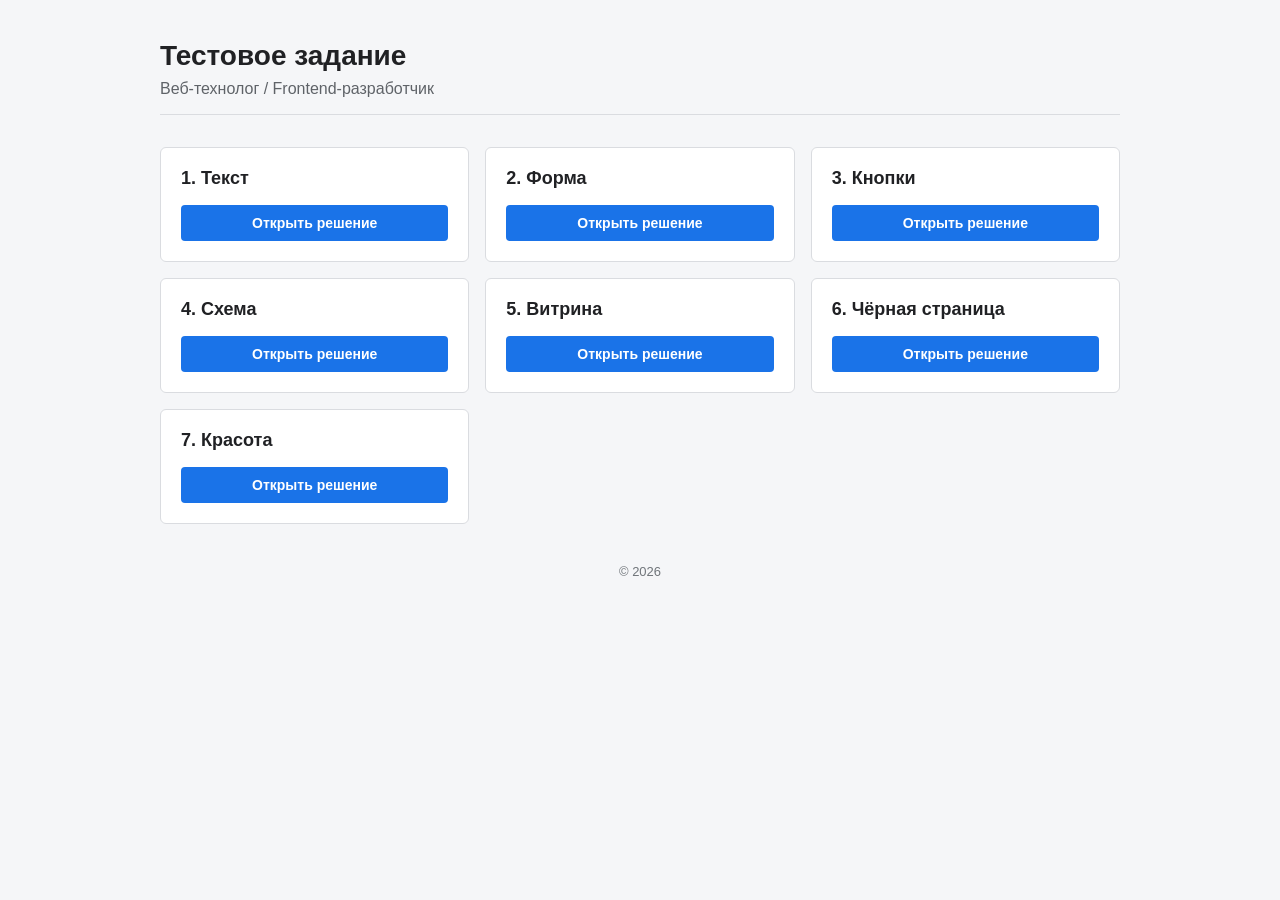
==== index.html @ f66fa415 "init: root layout and readme" ====
<!doctype html>
<html lang="ru">
  <head>
    <meta charset="UTF-8" />
    <meta name="viewport" content="width=device-width, initial-scale=1.0" />
    <title>Тестовое задание — Frontend</title>
    <style>
      :root {
        --bg-color: #f5f6f8;
        --card-bg: #ffffff;
        --text-color: #202124;
        --accent-color: #1a73e8;
        --border-color: #dadce0;
      }

      body,
      h1,
      h2,
      p {
        margin: 0;
        padding: 0;
      }

      body {
        font-family:
          -apple-system, BlinkMacSystemFont, 'Segoe UI', Roboto, Helvetica,
          Arial, sans-serif;
        background-color: var(--bg-color);
        color: var(--text-color);
        box-sizing: border-box;
        padding: 40px 20px;
      }

      *,
      *::before,
      *::after {
        box-sizing: inherit;
      }

      .container {
        max-width: 960px;
        margin: 0 auto;
      }

      .header {
        margin-bottom: 32px;
        padding-bottom: 16px;
        border-bottom: 1px solid var(--border-color);
      }

      .header__title {
        font-size: 28px;
        margin-bottom: 8px;
      }

      .header__subtitle {
        color: #5f6368;
        font-size: 16px;
      }

      .tasks-grid {
        display: grid;
        grid-template-columns: repeat(auto-fill, minmax(260px, 1fr));
        gap: 16px;
        margin-bottom: 40px;
      }

      .task-card {
        background-color: var(--card-bg);
        border: 1px solid var(--border-color);
        border-radius: 6px;
        padding: 20px;
        display: flex;
        flex-direction: column;
        justify-content: space-between;
        gap: 16px;
      }

      .task-card__title {
        font-size: 18px;
      }

      .task-card__button {
        display: block;
        text-align: center;
        background-color: var(--accent-color);
        color: #ffffff;
        text-decoration: none;
        padding: 10px;
        border-radius: 4px;
        font-size: 14px;
        font-weight: bold;
        transition: background-color 0.15s ease;
      }

      .task-card__button:hover {
        background-color: #1557b0;
      }

      .footer {
        text-align: center;
        color: #70757a;
        font-size: 13px;
      }
    </style>
  </head>
  <body>
    <div class="container">
      <header class="header">
        <h1 class="header__title">Тестовое задание</h1>
        <p class="header__subtitle">Веб-технолог / Frontend-разработчик</p>
      </header>

      <main>
        <div class="tasks-grid">
          <div class="task-card">
            <h2 class="task-card__title">1. Текст</h2>
            <a href="task-1-text/" class="task-card__button">Открыть решение</a>
          </div>

          <div class="task-card">
            <h2 class="task-card__title">2. Форма</h2>
            <a href="task-2-form/" class="task-card__button">Открыть решение</a>
          </div>

          <div class="task-card">
            <h2 class="task-card__title">3. Кнопки</h2>
            <a href="task-3-buttons/" class="task-card__button"
              >Открыть решение</a
            >
          </div>

          <div class="task-card">
            <h2 class="task-card__title">4. Схема</h2>
            <a href="task-4-scheme/" class="task-card__button"
              >Открыть решение</a
            >
          </div>

          <div class="task-card">
            <h2 class="task-card__title">5. Витрина</h2>
            <a href="task-5-showcase/" class="task-card__button"
              >Открыть решение</a
            >
          </div>

          <div class="task-card">
            <h2 class="task-card__title">6. Чёрная страница</h2>
            <a href="task-6-dark-page/" class="task-card__button"
              >Открыть решение</a
            >
          </div>

          <div class="task-card">
            <h2 class="task-card__title">7. Красота</h2>
            <a href="task-7-beauty/" class="task-card__button"
              >Открыть решение</a
            >
          </div>
        </div>
      </main>

      <footer class="footer">
        <p>© 2026</p>
      </footer>
    </div>
  </body>
</html>
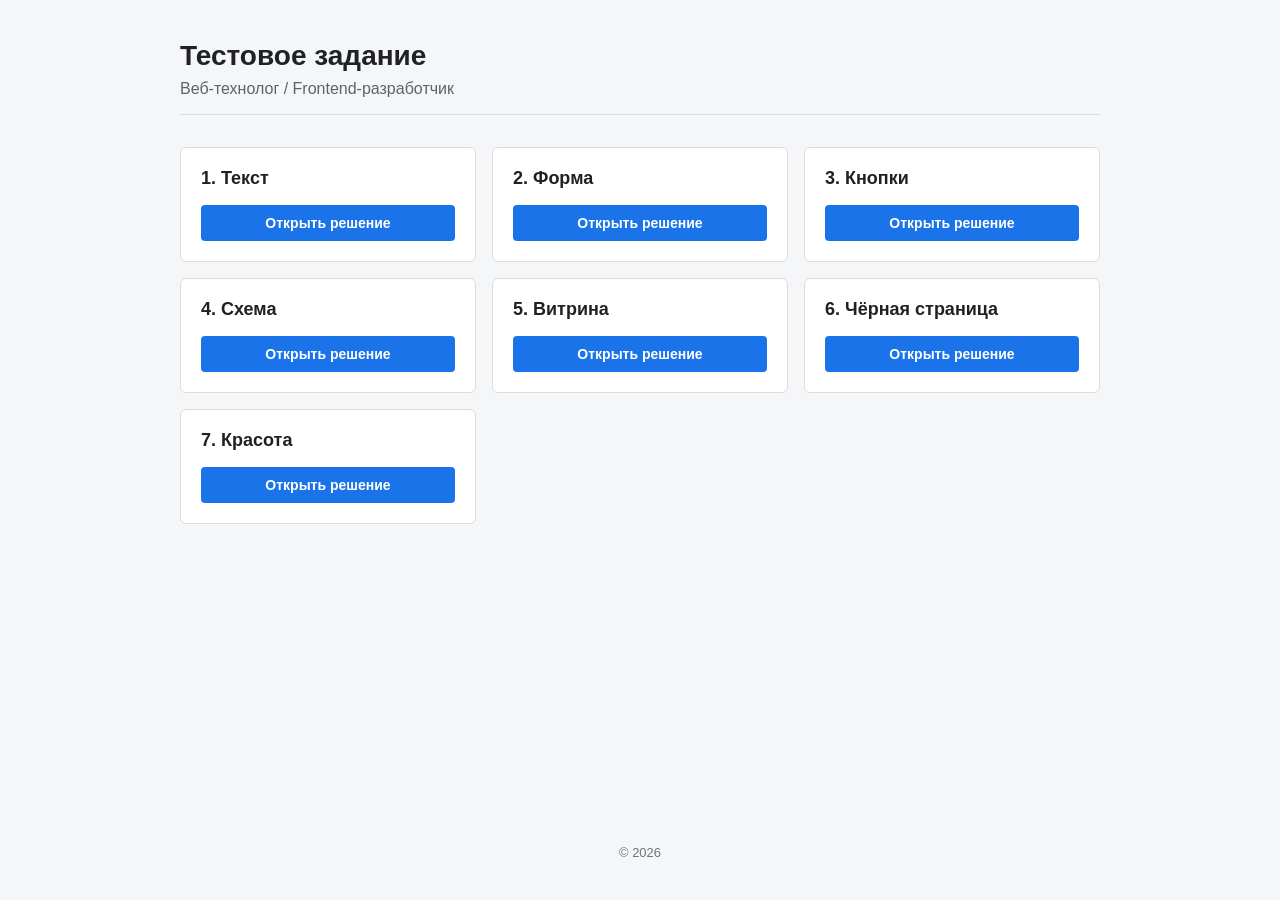
==== commit 0f79c4ab: "refactor: add demo link, fix footer styling and compress images" ====
--- a/index.html
+++ b/index.html
@@ -11,6 +11,10 @@
         --text-color: #202124;
         --accent-color: #1a73e8;
         --border-color: #dadce0;
+      }
+
+      html {
+        height: 100%;
       }
 
       body,
@@ -28,7 +32,7 @@
         background-color: var(--bg-color);
         color: var(--text-color);
         box-sizing: border-box;
-        padding: 40px 20px;
+        min-height: 100%;
       }
 
       *,
@@ -40,6 +44,10 @@
       .container {
         max-width: 960px;
         margin: 0 auto;
+        min-height: 100vh;
+        padding: 40px 20px;
+        display: flex;
+        flex-direction: column;
       }
 
       .header {
@@ -98,6 +106,7 @@
       }
 
       .footer {
+        margin-top: auto;
         text-align: center;
         color: #70757a;
         font-size: 13px;
